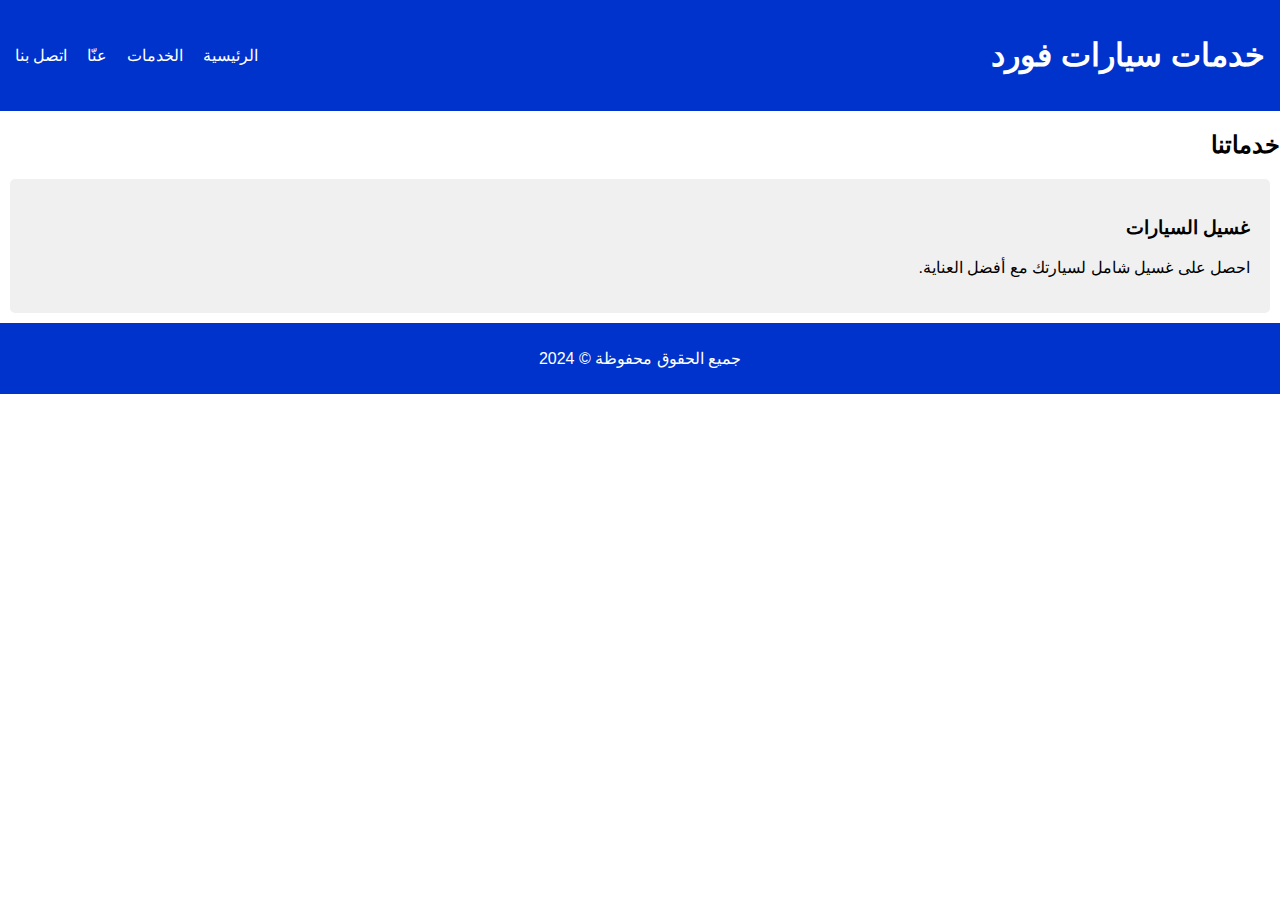
==== services.html @ 84d2baae "Add files via upload" ====
<!DOCTYPE html>
<html lang="ar">
<head>
    <meta charset="UTF-8">
    <meta name="viewport" content="width=device-width, initial-scale=1.0">
    <link rel="stylesheet" href="styles.css">
    <title>الخدمات - خدمات سيارات فورد</title>
</head>
<body>
    <header>
        <div class="logo">
            <h1>خدمات سيارات فورد</h1>
        </div>
        <nav>
            <ul>
                <li><a href="index.html">الرئيسية</a></li>
                <li><a href="services.html">الخدمات</a></li>
                <li><a href="about.html">عنّا</a></li>
                <li><a href="contact.html">اتصل بنا</a></li>
            </ul>
        </nav>
    </header>

    <section id="services">
        <h2>خدماتنا</h2>
        <div class="service-card">
            <h3>غسيل السيارات</h3>
            <p>احصل على غسيل شامل لسيارتك مع أفضل العناية.</p>
        </div>
        <!-- يمكنك إضافة المزيد من الخدمات هنا -->
    </section>

    <footer>
        <p>جميع الحقوق محفوظة &copy; 2024</p>
    </footer>

    <script src="script.js"></script>
</body>
</html>
---- styles.css ----
body {
    font-family: Arial, sans-serif;
    margin: 0;
    padding: 0;
    direction: rtl; /* لتنسيق الكتابة من اليمين لليسار */
}

header {
    background-color: #0033cc; /* لون خلفية الرأس */
    color: white;
    padding: 15px;
    display: flex;
    justify-content: space-between;
    align-items: center;
}

nav ul {
    list-style: none;
    display: flex;
    gap: 20px;
}

nav a {
    color: white;
    text-decoration: none;
    transition: color 0.3s; /* تأثير عند التحويم */
}

nav a:hover {
    color: #ffcc00; /* لون عند التحويم */
}

.hero {
    background-image: url('your-image-url.jpg'); /* صورة خلفية */
    background-size: cover;
    text-align: center;
    padding: 100px 20px;
    color: white;
}

.service-card {
    background-color: #f0f0f0;
    padding: 20px;
    margin: 10px;
    border-radius: 5px;
    transition: transform 0.3s; /* تأثير عند التحويم */
}

.service-card:hover {
    transform: scale(1.05); /* تكبير عند التحويم */
}

footer {
    text-align: center;
    padding: 10px;
    background-color: #0033cc;
    color: white;
}

.hidden {
    display: none; /* إخفاء عنصر */
}

form {
    display: flex;
    flex-direction: column;
    gap: 10px;
}

button {
    background-color: #0033cc; /* لون الزر */
    color: white;
    border: none;
    padding: 10px;
    cursor: pointer;
    transition: background-color 0.3s; /* تأثير عند التحويم */
}

button:hover {
    background-color: #ffcc00; /* لون عند التحويم */
}
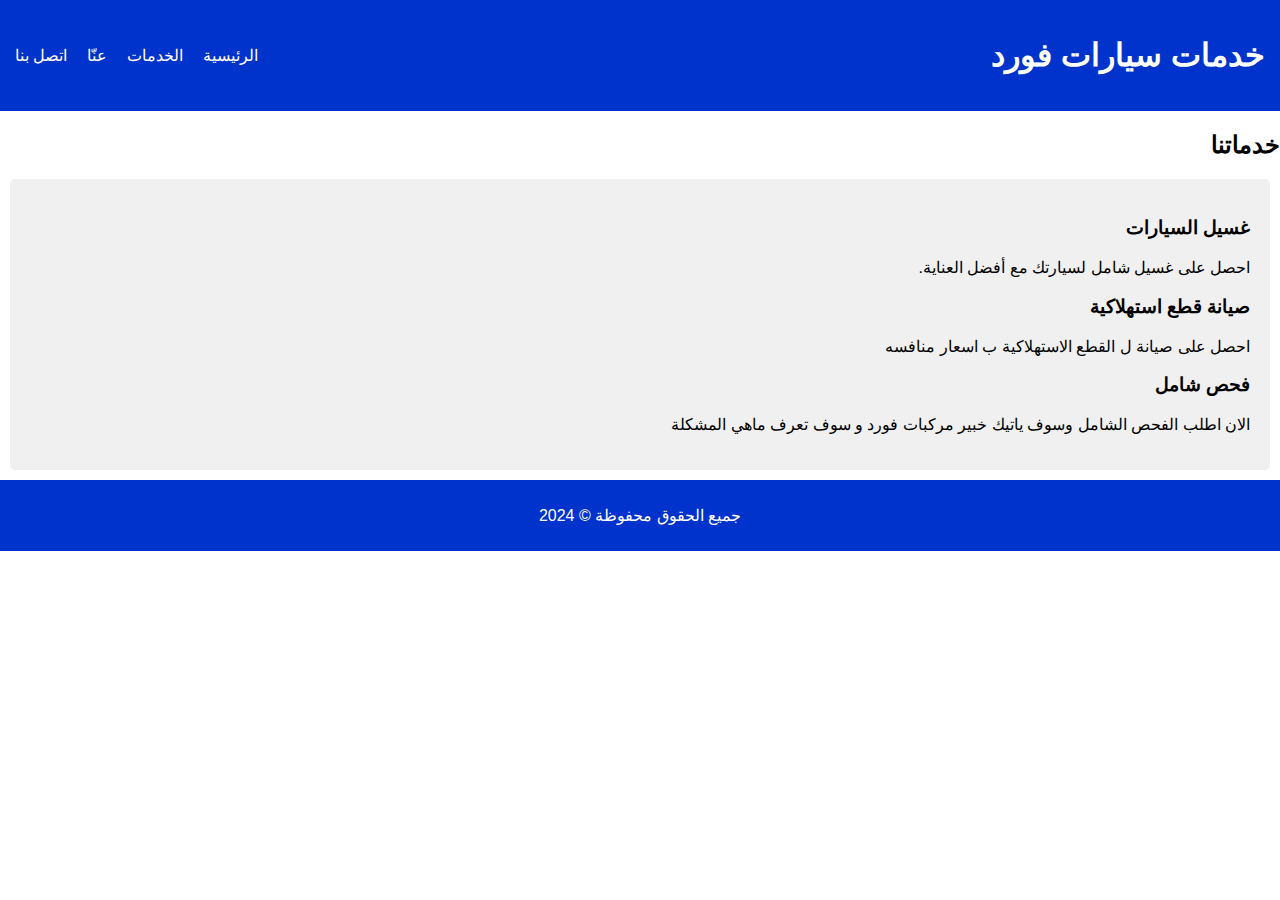
==== commit d81d693d: "Add files via upload" ====
--- a/services.html
+++ b/services.html
@@ -26,8 +26,10 @@
         <div class="service-card">
             <h3>غسيل السيارات</h3>
             <p>احصل على غسيل شامل لسيارتك مع أفضل العناية.</p>
-        </div>
-        <!-- يمكنك إضافة المزيد من الخدمات هنا -->
+             <h3>صيانة قطع استهلاكية</h3>
+             <p>احصل على صيانة ل القطع الاستهلاكية ب اسعار منافسه</p>  
+             <h3>فحص شامل</h3>
+             <p>الان اطلب الفحص الشامل وسوف ياتيك خبير مركبات فورد و سوف تعرف ماهي المشكلة</p>     
     </section>
 
     <footer>
--- a/styles.css
+++ b/styles.css
@@ -31,7 +31,7 @@
 }
 
 .hero {
-    background-image: url('your-image-url.jpg'); /* صورة خلفية */
+    background-image: url('ford.png'); /* صورة خلفية */
     background-size: cover;
     text-align: center;
     padding: 100px 20px;
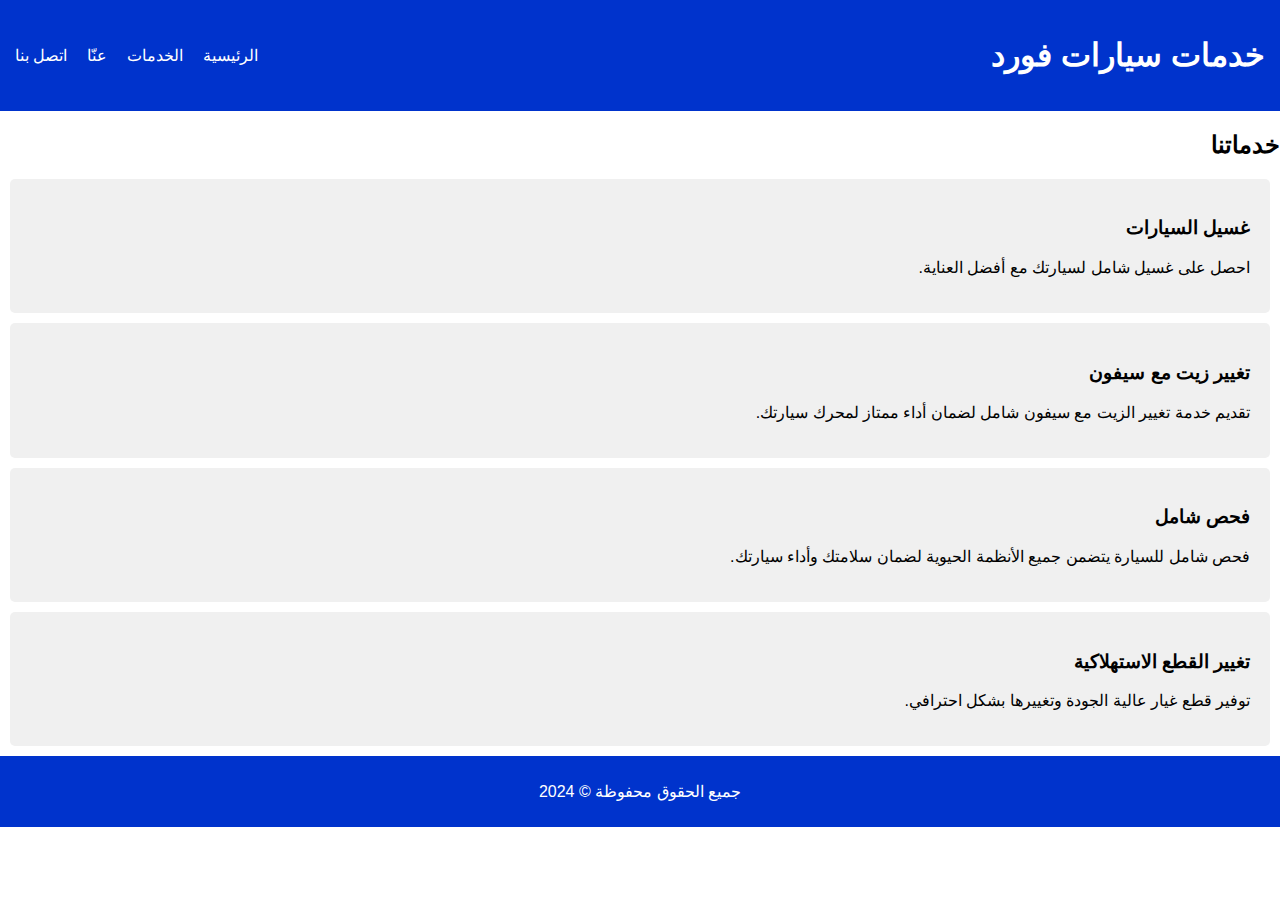
==== commit 82188a97: "Add files via upload" ====
--- a/services.html
+++ b/services.html
@@ -23,13 +23,28 @@
 
     <section id="services">
         <h2>خدماتنا</h2>
+        
         <div class="service-card">
             <h3>غسيل السيارات</h3>
             <p>احصل على غسيل شامل لسيارتك مع أفضل العناية.</p>
-             <h3>صيانة قطع استهلاكية</h3>
-             <p>احصل على صيانة ل القطع الاستهلاكية ب اسعار منافسه</p>  
-             <h3>فحص شامل</h3>
-             <p>الان اطلب الفحص الشامل وسوف ياتيك خبير مركبات فورد و سوف تعرف ماهي المشكلة</p>     
+        </div>
+
+        <div class="service-card">
+            <h3>تغيير زيت مع سيفون</h3>
+            <p>تقديم خدمة تغيير الزيت مع سيفون شامل لضمان أداء ممتاز لمحرك سيارتك.</p>
+        </div>
+
+        <div class="service-card">
+            <h3>فحص شامل</h3>
+            <p>فحص شامل للسيارة يتضمن جميع الأنظمة الحيوية لضمان سلامتك وأداء سيارتك.</p>
+        </div>
+
+        <div class="service-card">
+            <h3>تغيير القطع الاستهلاكية</h3>
+            <p>توفير قطع غيار عالية الجودة وتغييرها بشكل احترافي.</p>
+        </div>
+
+        <!-- يمكنك إضافة المزيد من الخدمات هنا -->
     </section>
 
     <footer>
--- a/styles.css
+++ b/styles.css
@@ -3,11 +3,12 @@
     margin: 0;
     padding: 0;
     direction: rtl; /* لتنسيق الكتابة من اليمين لليسار */
+    color: black; /* لون النص الافتراضي */
 }
 
 header {
     background-color: #0033cc; /* لون خلفية الرأس */
-    color: white;
+    color: white; /* لون النص في الرأس */
     padding: 15px;
     display: flex;
     justify-content: space-between;
@@ -21,7 +22,7 @@
 }
 
 nav a {
-    color: white;
+    color: white; /* لون الروابط في الرأس */
     text-decoration: none;
     transition: color 0.3s; /* تأثير عند التحويم */
 }
@@ -31,11 +32,11 @@
 }
 
 .hero {
-    background-image: url('ford.png'); /* صورة خلفية */
+    background-image: url('your-image-url.jpg'); /* صورة خلفية */
     background-size: cover;
     text-align: center;
     padding: 100px 20px;
-    color: white;
+    color: white; /* لون النص في قسم البطل */
 }
 
 .service-card {
@@ -54,7 +55,7 @@
     text-align: center;
     padding: 10px;
     background-color: #0033cc;
-    color: white;
+    color: white; /* لون النص في الفوتر */
 }
 
 .hidden {
@@ -69,7 +70,7 @@
 
 button {
     background-color: #0033cc; /* لون الزر */
-    color: white;
+    color: white; /* لون نص الزر */
     border: none;
     padding: 10px;
     cursor: pointer;
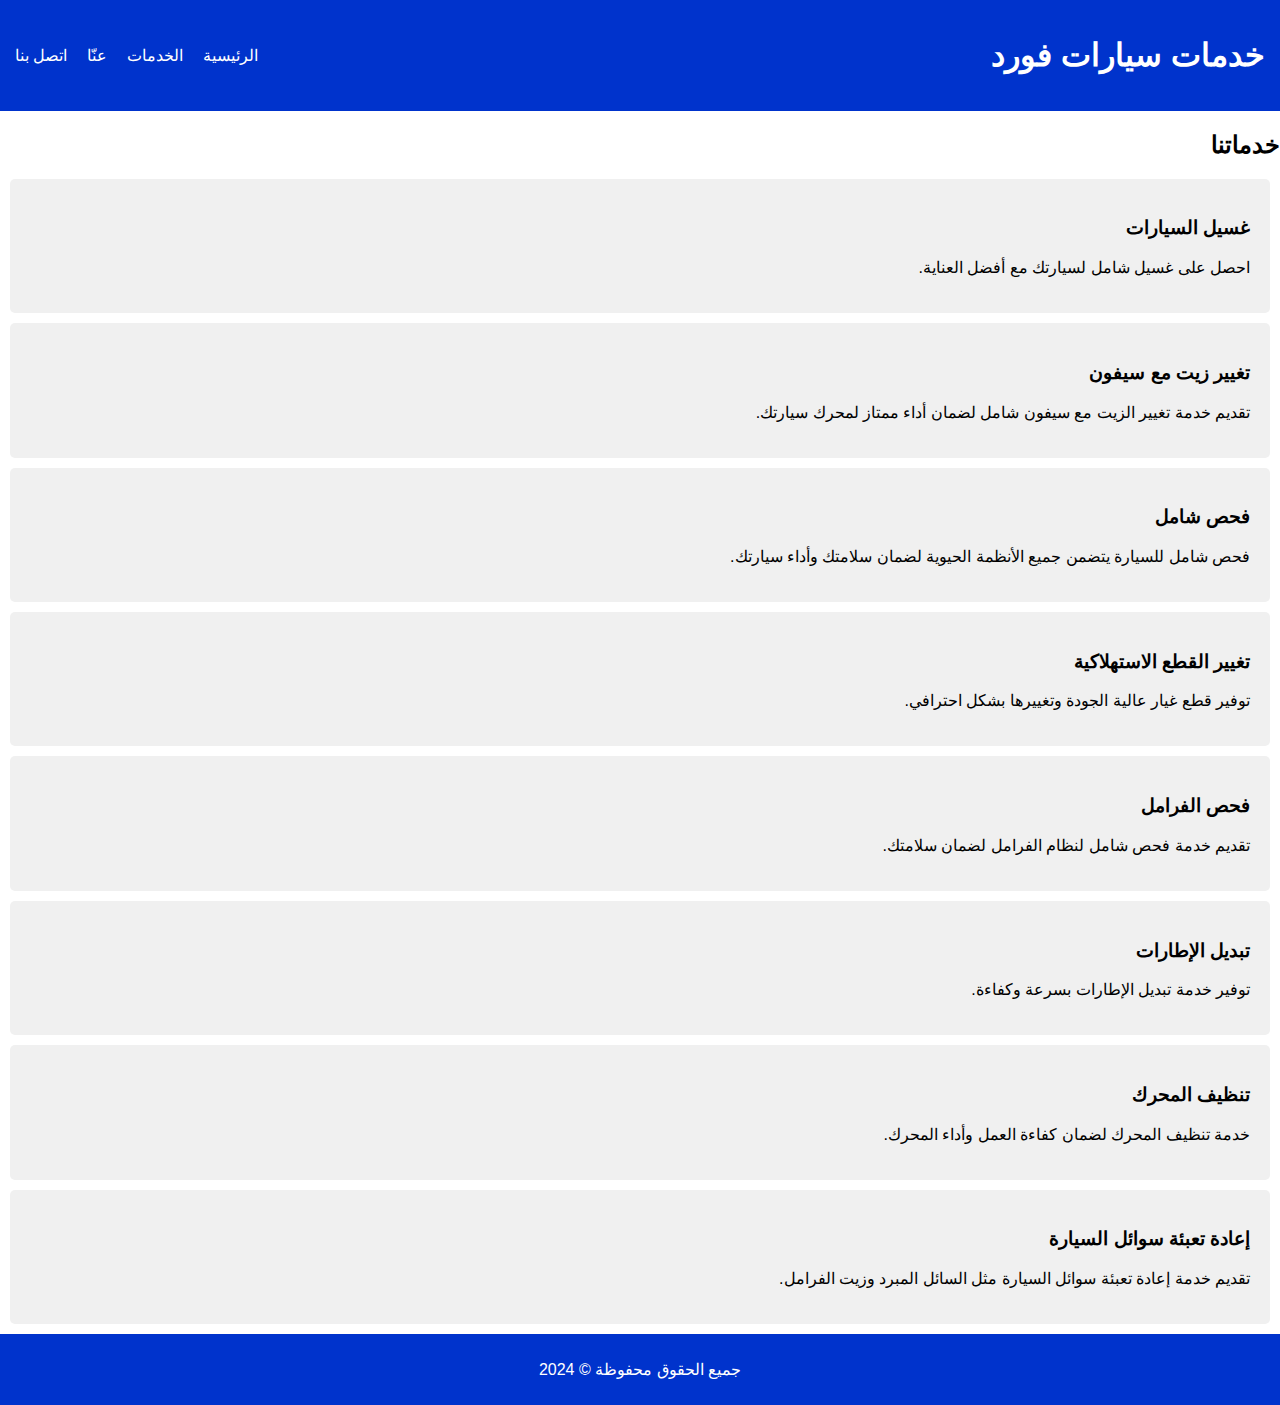
==== commit 74e0401b: "Add files via upload" ====
--- a/services.html
+++ b/services.html
@@ -44,7 +44,25 @@
             <p>توفير قطع غيار عالية الجودة وتغييرها بشكل احترافي.</p>
         </div>
 
-        <!-- يمكنك إضافة المزيد من الخدمات هنا -->
+        <div class="service-card">
+            <h3>فحص الفرامل</h3>
+            <p>تقديم خدمة فحص شامل لنظام الفرامل لضمان سلامتك.</p>
+        </div>
+
+        <div class="service-card">
+            <h3>تبديل الإطارات</h3>
+            <p>توفير خدمة تبديل الإطارات بسرعة وكفاءة.</p>
+        </div>
+
+        <div class="service-card">
+            <h3>تنظيف المحرك</h3>
+            <p>خدمة تنظيف المحرك لضمان كفاءة العمل وأداء المحرك.</p>
+        </div>
+
+        <div class="service-card">
+            <h3>إعادة تعبئة سوائل السيارة</h3>
+            <p>تقديم خدمة إعادة تعبئة سوائل السيارة مثل السائل المبرد وزيت الفرامل.</p>
+        </div>
     </section>
 
     <footer>
